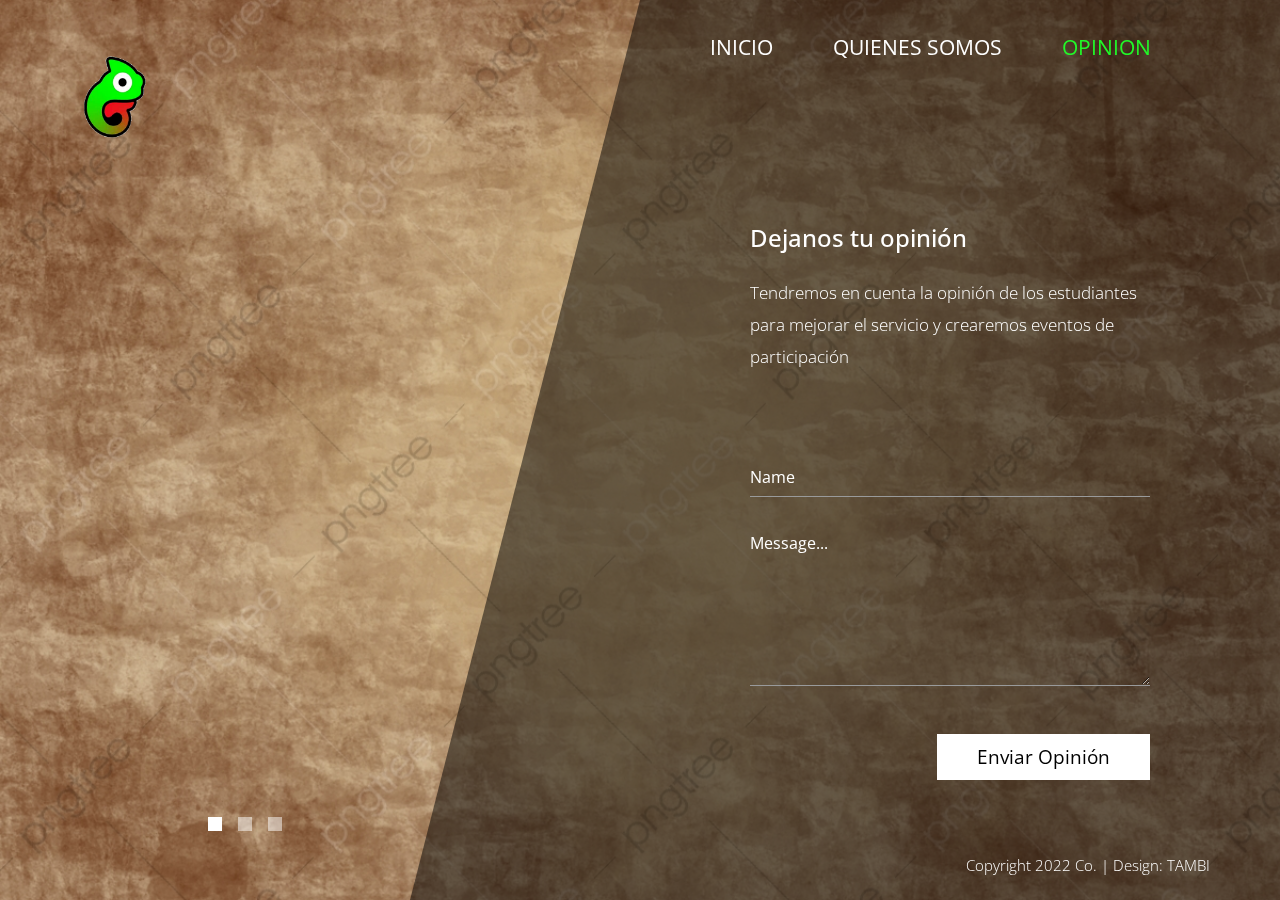
==== contactanos.html @ 51fec5e5 "initial" ====
<!DOCTYPE html>
<html lang="es">
<head>
    <meta charset="UTF-8">
    <meta name="viewport" content="width=device-width, initial-scale=1.0">
    <meta http-equiv="X-UA-Compatible" content="ie=edge">
    <title>TAMBI</title>
    <link href="https://fonts.googleapis.com/css?family=Open+Sans:300,400" rel="stylesheet" /> <!-- https://fonts.google.com/ -->
    <link href="css/bootstrap.min.css" rel="stylesheet" /> <!-- https://getbootstrap.com/ -->
    <link href="fontawesome/css/all.min.css" rel="stylesheet" /> <!-- https://fontawesome.com/ -->
    <link href="css/templatemo-diagoona.css" rel="stylesheet" />
    <link rel="icon" type="image/png" href="./img/sinfondo.png">
</head>
<body>
    <div class="tm-container">
        <div>
            <div class="tm-row pt-4">
                <div class="tm-col-left">
                    <div class="tm-site-header media">
                        <img src="./img/sinfondo.png" alt="" style="width: 150px;">
                              
                    </div>
                </div>
                <div class="tm-col-right">
                    <nav class="navbar navbar-expand-lg" id="tm-main-nav">
                        <button class="navbar-toggler toggler-example mr-0 ml-auto" type="button" 
                            data-toggle="collapse" data-target="#navbar-nav" 
                            aria-controls="navbar-nav" aria-expanded="false" aria-label="Toggle navigation">
                            <span><i class="fas fa-bars"></i></span>
                        </button>
                        <div class="collapse navbar-collapse tm-nav" id="navbar-nav">
                            <ul class="navbar-nav text-uppercase">
                                <li class="nav-item ">
                                    <a class="nav-link tm-nav-link" href="index.html">INICIO <span class="sr-only">(current)</span></a>
                                </li>
                                <li class="nav-item">
                                    <a class="nav-link tm-nav-link" href="nosotros.html">QUIENES SOMOS</a>
                                </li>
                                <!-- <li class="nav-item">
                                    <a class="nav-link tm-nav-link" href="services.html">Services</a>
                                </li>  -->                           
                                <li class="nav-item active">
                                    <a class="nav-link tm-nav-link" href="contactanos.html">OPINION</a>
                                </li>
                            </ul>                            
                        </div>                        
                    </nav>
                </div>
            </div>
            
            <div class="tm-row">
                <div class="tm-col-left"></div>
                <main class="tm-col-right tm-contact-main"> <!-- Content -->
                    <section class="tm-content tm-contact">
                        <h2 class="mb-4 tm-content-title">Dejanos tu opinión</h2>
                        <p class="mb-85">Tendremos en cuenta la opinión de los estudiantes para mejorar el servicio y crearemos eventos de participación</p>
                        <form id="contact-form" action="" method="POST">
                            <div class="form-group mb-4">
                                <input type="text" name="name" class="form-control" placeholder="Name" required="" />
                            </div>
                            <!-- <div class="form-group mb-4">
                                <input type="email" name="email" class="form-control" placeholder="Email" required="" />
                            </div> -->
                            <div class="form-group mb-5">
                                <textarea rows="6" name="message" class="form-control" placeholder="Message..." required=""></textarea>
                            </div>
                            <div class="text-right">
                                <button type="submit" class="btn btn-big btn-primary">Enviar Opinión</button>
                            </div>
                        </form>
                    </section>
                </main>
            </div>
        </div>        

        <div class="tm-row">
            <div class="tm-col-left text-center">            
                <ul class="tm-bg-controls-wrapper">
                    <li class="tm-bg-control active" data-id="0"></li>
                    <li class="tm-bg-control" data-id="1"></li>
                    <li class="tm-bg-control" data-id="2"></li>
                </ul>            
            </div>        
            <div class="tm-col-right tm-col-footer">
                <footer class="tm-site-footer text-right">
                    <p class="mb-0">Copyright 2022  Co. 
                    
                    | Design: <a rel="nofollow" target="_parent" href="#" class="tm-text-link">TAMBI</a></p>
                </footer>
            </div>  
        </div>

        <div class="tm-bg"> <!-- Diagonal background design -->
            <div class="tm-bg-left"></div>
            <div class="tm-bg-right"></div>
        </div>
    </div>

    <script src="js/jquery-3.4.1.min.js"></script>
    <script src="js/bootstrap.min.js"></script>
    <script src="js/jquery.backstretch.min.js"></script>
    <script src="js/templatemo-script.js"></script>
</body>
</html>
---- css/templatemo-diagoona.css ----
body {
    font-family: 'Open Sans', Arial, sans-serif;
    font-size: 17px;
    font-weight: 300;
    overflow-x: hidden;
    color: white;
    background-color: #2C353C;
}

a { 
    transition: all 0.3s ease; 
    text-decoration: none;
}

ul { padding: 0; }
a:hover { text-decoration: none; }
button:focus { outline: none; }
p { line-height: 1.9; }
.tm-logo { margin-right: 20px; }
.tm-slogan { font-size: 0.8rem; }

/* Navigation */
.navbar-toggler {
    padding: 8px 15px;
    border: 0;
    border-radius: 0;
    transform: skewX(-15deg);
    background-color: rgba(0,0,0,0.5);
    color: white;    
}
.navbar-toggler i { transform: skewX(15deg); }
.navbar-expand-lg {
    padding-left: 0;
    padding-right: 0;
}

.navbar-expand-lg .navbar-nav .nav-link { padding: 0; }
.navbar-expand-lg .navbar-nav .tm-nav-link {
    font-size: 1.3rem;
    font-weight: 400;
    color: white;    
    padding-bottom: 30px;    
}

.nav-item { margin-right: 60px; }
.nav-item:last-child { margin-right: 0; }
.nav-item.active .tm-nav-link,
.nav-item:hover .tm-nav-link {
    color: rgb(33, 248, 40);
}

/* Page Background */
.tm-bg {
    position: absolute;
    left: 0;
    right: 0;
    width: 100%;
    height: 100%;
    display: flex;
    z-index: -1000;
}
.tm-bg-left,
.tm-bg-right {
    position: relative;
    width: 50%;
    height: 100%;
}

.tm-bg-right { background-color: rgba(0,0,0,0.5); }

.tm-bg-left {
    border-right: 230px solid rgba(0,0,0,0.5);
    border-top: 100vh solid transparent;
}

.tm-bg-controls-wrapper {
    display: inline-block;
    margin-left: -150px;
}

.tm-bg-control {
    display: inline-block;
    width: 14px;
    height: 14px;
    background-color: rgba(255,255,255,0.5);
    margin: 6px;
    cursor: pointer;
}

.tm-bg-control.active,
.tm-bg-control:hover {
    background-color: white;
}

.tm-container {
    width: 100%;
    height: 100%;
    min-height: 100vh;
    position: relative;
    display: flex;
    flex-direction: column;
    justify-content: space-between;  
}

.tm-row { display: flex; }

.tm-col-left {
    width: 50%;
    height: 100%;
    padding-left: 40px;  
    padding-right: 40px;
}

.tm-col-right {
    width: 50%;
    height: 100%;
    padding-left: 70px;
    padding-right: 70px;
}

.tm-content {
    max-width: 660px;
    margin-top: 50px;
    padding-right: 20px;
}

.tm-about { max-width: 525px; }

::-webkit-scrollbar {
    -webkit-appearance: none;
    width: 10px;
}
  
::-webkit-scrollbar-thumb {
    border-radius: 5px;
    background-color: rgba(255,255,255,.8);
    box-shadow: 0 0 1px rgba(255,255,255,.8);
}

.tm-content-title { font-size: 1.5rem; }
hr { border-top: 1px solid white; }

.btn {
    padding: 10px 25px;
    border-radius: 0;
}

.btn-big {
    padding: 9px 40px;
    font-size: 1.2rem;;
}

.btn-primary {
    background-color: white;
    color: black;
    border: 0;
}

.btn-primary:hover {
    background-color: #9CC;
    color: black;
}

.tm-site-footer {
    padding: 40px 0 20px;
    max-width: 660px;
    font-size: 0.95rem;
}

.tm-col-footer { padding-left: 0; }
.tm-text-link { color: white; }

.tm-text-link:hover,
.tm-text-link:focus {
    color: #9CC;
}

/* Service */ 
.tm-service-text { max-width: 365px; }
.tm-service-img { margin-right: 25px; }
.tm-service-img-r { margin-left: 25px; }

/* Contact */
.form-control,
textarea {    
    color: white;
    background-color: transparent;
    background-clip: padding-box;
    border: none;
    border-bottom: 1px solid #999A9B;
    border-radius: 0;
    transition: border-color 0.15s ease-in-out, box-shadow 0.15s ease-in-out;
    padding: 10px 0;
    font-family: 'Open Sans', Arial, sans-serif;
    font-size: 1rem;
    font-weight: 400;
    line-height: 1.5;
}

.form-control:focus {
    color: white;
    background-color: transparent;    
    box-shadow: none;
    border-color: #9CC;
    outline: none;
}

.mb-85 { margin-bottom: 85px; }
.tm-contact-main { max-width: 690px; }

.tm-contact {
    max-width: 420px;
    margin-left: auto;
    margin-right: auto;
}

.form-control::-webkit-input-placeholder { color: white; } /* Edge */  
.form-control:-ms-input-placeholder { color: white; } /* Internet Explorer 10-11 */  
.form-control::placeholder { color: white; }

@media (max-width: 1200px) {
    .nav-item { margin-right: 30px; }

    .tm-page-right {
        padding-left: 30px;
        padding-right: 30px;
    }
}

@media (max-width: 992px) {    
    .tm-nav {
        position: absolute;
        background: rgba(0, 0, 0, 0.8);
        color: white;
        top: 44px;
        right: 4px;
    }

    .navbar-expand-lg .navbar-nav .tm-nav-link {
        color: white;
        font-size: 1.1rem;
        padding: 13px 20px;
    }

    .nav-item { margin-right: 0; }

    .nav-item.active .tm-nav-link,
    .nav-item:hover .tm-nav-link {
        color: #9CC;
    }

    .tm-content { margin-top: 20px; }
    .tm-site-footer { padding-top: 40px; }
    .tm-col-left { width: 40%; }

    .tm-col-right {
        width: 60%;
        padding-left: 100px;
        padding-right: 30px;
    }
    
    .tm-col-footer { padding-left: 0; }
}

@media (max-width: 768px) {
    .tm-row { flex-direction: column; }

    .tm-col-left,
    .tm-col-right,
    .tm-bg-left,
    .tm-bg-right {
        width: 100%;
    }

    #tm-main-nav {
        position: fixed;
        top: 50px;
        right: 40px;
        padding-bottom: 0;
    }  
    
    .tm-bg { flex-direction: column; }

    .tm-bg-left {
        height: 200px;        
        border-bottom: 50px solid rgba(0,0,0,0.5);
        border-right: 0;
        border-top: 0;
    }

    .tm-bg-right { height: calc(100% - 200px); }

    .tm-bg-controls-wrapper {
        margin-left: 0;
        margin-top: 50px;
    }

    .tm-content {
        max-height: none;
        margin-top: 40px;
    }

    .tm-col-right {
        padding-top: 40px;
        padding-left: 30px;
    }

    .tm-col-footer {
        padding-left: 10px;
        padding-right: 10px;
    }
}
.float{
    position:fixed;
    width:60px;
    height:60px;
    bottom:40px;
    right:40px;
    background-color:#25d366;
    color:#FFF;
    border-radius:50px;
    text-align:center;
  font-size:30px;
    box-shadow: 2px 2px 3px #999;
  z-index:100;
}
.float:hover {
    text-decoration: none;
    color: #fff;
  background-color:#e52626;
}

.my-float{
    margin-top:16px;
}
@media (max-width: 460px) {
    .tm-logo { margin-right: 15px; }
    .tm-sitename { font-size: 1.8rem; }
    .tm-slogon { font-size: 0.8rem; }
    .tm-bg-right { background-color: none!important }

.tm-bg-left {
    border-right: none!important;
    border-top: none!important;
}
}

@media (max-width: 450px), (min-width: 768px) and (max-width: 830px), (min-width: 992px) and (max-width: 1040px) {
    .tm-service-media { flex-direction: column; }
    .tm-service-media-img-l { flex-direction: column-reverse; }
    .tm-service-text { margin-top: 20px; }
    .tm-service-img { margin-right: 0; }
    .tm-service-img-r { margin-left: 0; }
    .tm-bg-right { background-color: none!important }

    .tm-bg-left {
        border-right: none!important;
        border-top: none!important;
    }
}
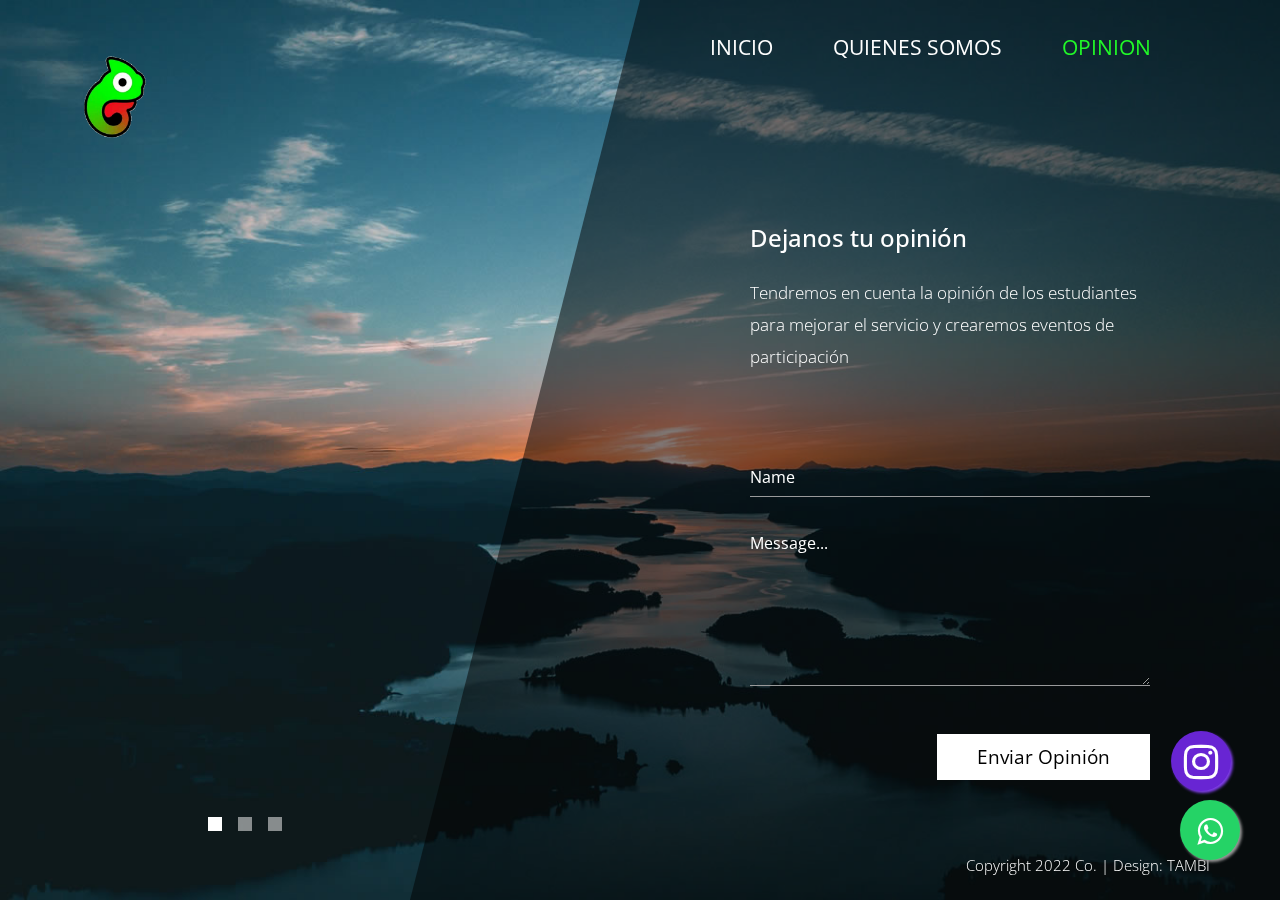
==== commit bcafc4d3: "update" ====
--- a/contactanos.html
+++ b/contactanos.html
@@ -9,6 +9,7 @@
     <link href="css/bootstrap.min.css" rel="stylesheet" /> <!-- https://getbootstrap.com/ -->
     <link href="fontawesome/css/all.min.css" rel="stylesheet" /> <!-- https://fontawesome.com/ -->
     <link href="css/templatemo-diagoona.css" rel="stylesheet" />
+    <link rel="stylesheet" href="https://maxcdn.bootstrapcdn.com/font-awesome/4.5.0/css/font-awesome.min.css">
     <link rel="icon" type="image/png" href="./img/sinfondo.png">
 </head>
 <body>
@@ -17,7 +18,8 @@
             <div class="tm-row pt-4">
                 <div class="tm-col-left">
                     <div class="tm-site-header media">
-                        <img src="./img/sinfondo.png" alt="" style="width: 150px;">
+                        <a href="index.html">
+                        <img src="./img/sinfondo.png" alt="" style="width: 150px;"></a>
                               
                     </div>
                 </div>
@@ -65,7 +67,8 @@
                                 <textarea rows="6" name="message" class="form-control" placeholder="Message..." required=""></textarea>
                             </div>
                             <div class="text-right">
-                                <button type="submit" class="btn btn-big btn-primary">Enviar Opinión</button>
+                                <button type="button" class="btn btn-big btn-primary" data-toggle="modal" data-target="#exampleModal">
+                                    Enviar Opinión</button>
                             </div>
                         </form>
                     </section>
@@ -96,6 +99,31 @@
         </div>
     </div>
 
+    <div class="modal fade" id="exampleModal" tabindex="-1" aria-labelledby="exampleModalLabel" aria-hidden="true">
+        <div class="modal-dialog">
+          <div class="modal-content">
+            <div class="modal-header">
+              <h5 class="modal-title" id="exampleModalLabel" style="color: black;">EN MANTENIMIENTO</h5>
+              <button type="button" class="close" data-dismiss="modal" aria-label="Close">
+                <span aria-hidden="true">&times;</span>
+              </button>
+            </div>
+            <div class="modal-body" style="color: black;">
+              Pronto nos podras dar tu opinion
+            </div>
+            <div class="modal-footer">
+              
+              <button type="button" class="btn btn-primary " data-dismiss="modal">Aceptar</button>
+            </div>
+          </div>
+        </div>
+      </div>
+      <a href="https://api.whatsapp.com/send?phone=+573137062752&text=Buen%21%20dia%20estoy%20%20interesado%20en%20cotizar%20un%20servicio%20de%20trasteo." class="float" target="_blank">
+        <i class="fa fa-whatsapp my-float"></i>
+        </a>
+      <a href="https://instagram.com/tambi_t.a?igshid=YmMyMTA2M2Y=" class="floats">
+        <i class="fa fa-instagram my-floats"></i>
+        </a>
     <script src="js/jquery-3.4.1.min.js"></script>
     <script src="js/bootstrap.min.js"></script>
     <script src="js/jquery.backstretch.min.js"></script>
--- a/css/templatemo-diagoona.css
+++ b/css/templatemo-diagoona.css
@@ -334,6 +334,20 @@
 .my-float{
     margin-top:16px;
 }
+.floats{
+    position:fixed;
+    width:60px;
+    height:60px;
+    bottom:109px;
+    right:49px;
+    background-color:#6825d3;
+    color:#FFF;
+    border-radius:50px;
+    text-align:center;
+  font-size:40px;
+    box-shadow: 2px 2px 3px #823fed;
+  z-index:100;
+}
 @media (max-width: 460px) {
     .tm-logo { margin-right: 15px; }
     .tm-sitename { font-size: 1.8rem; }
